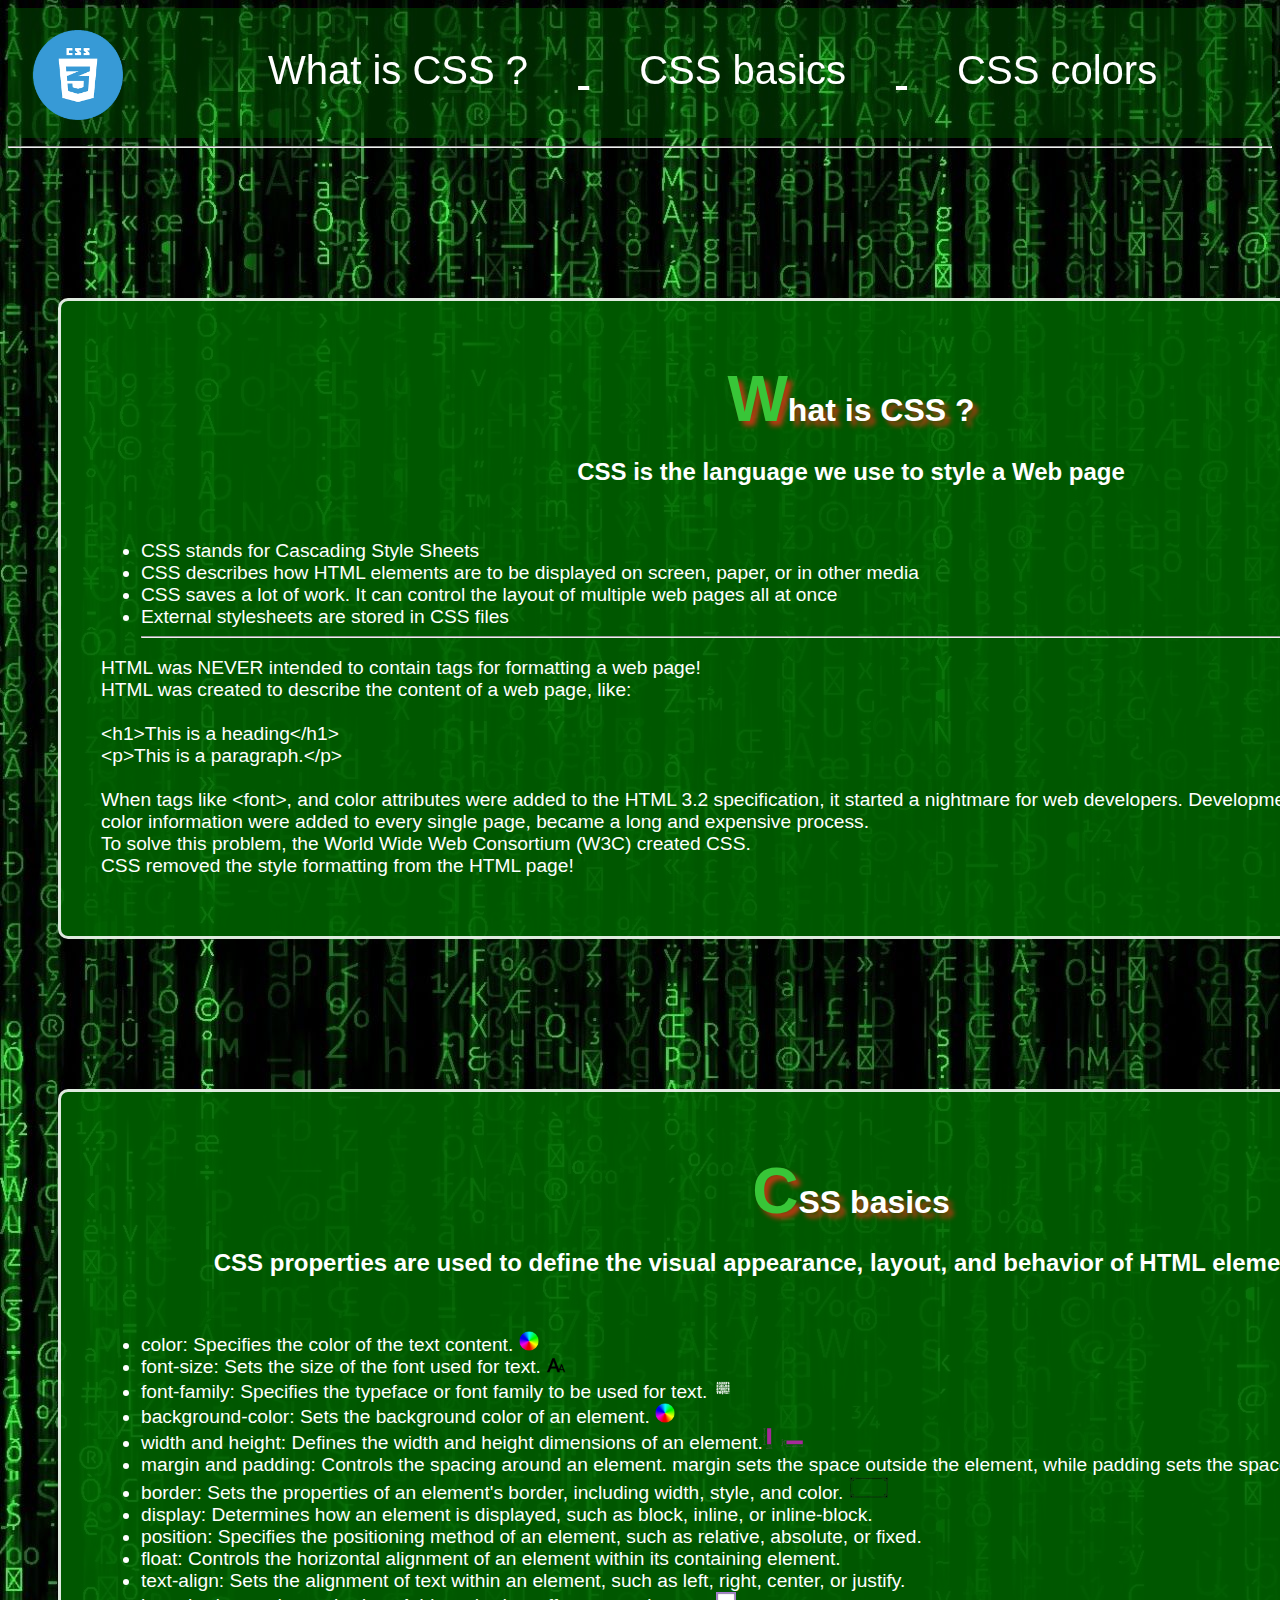
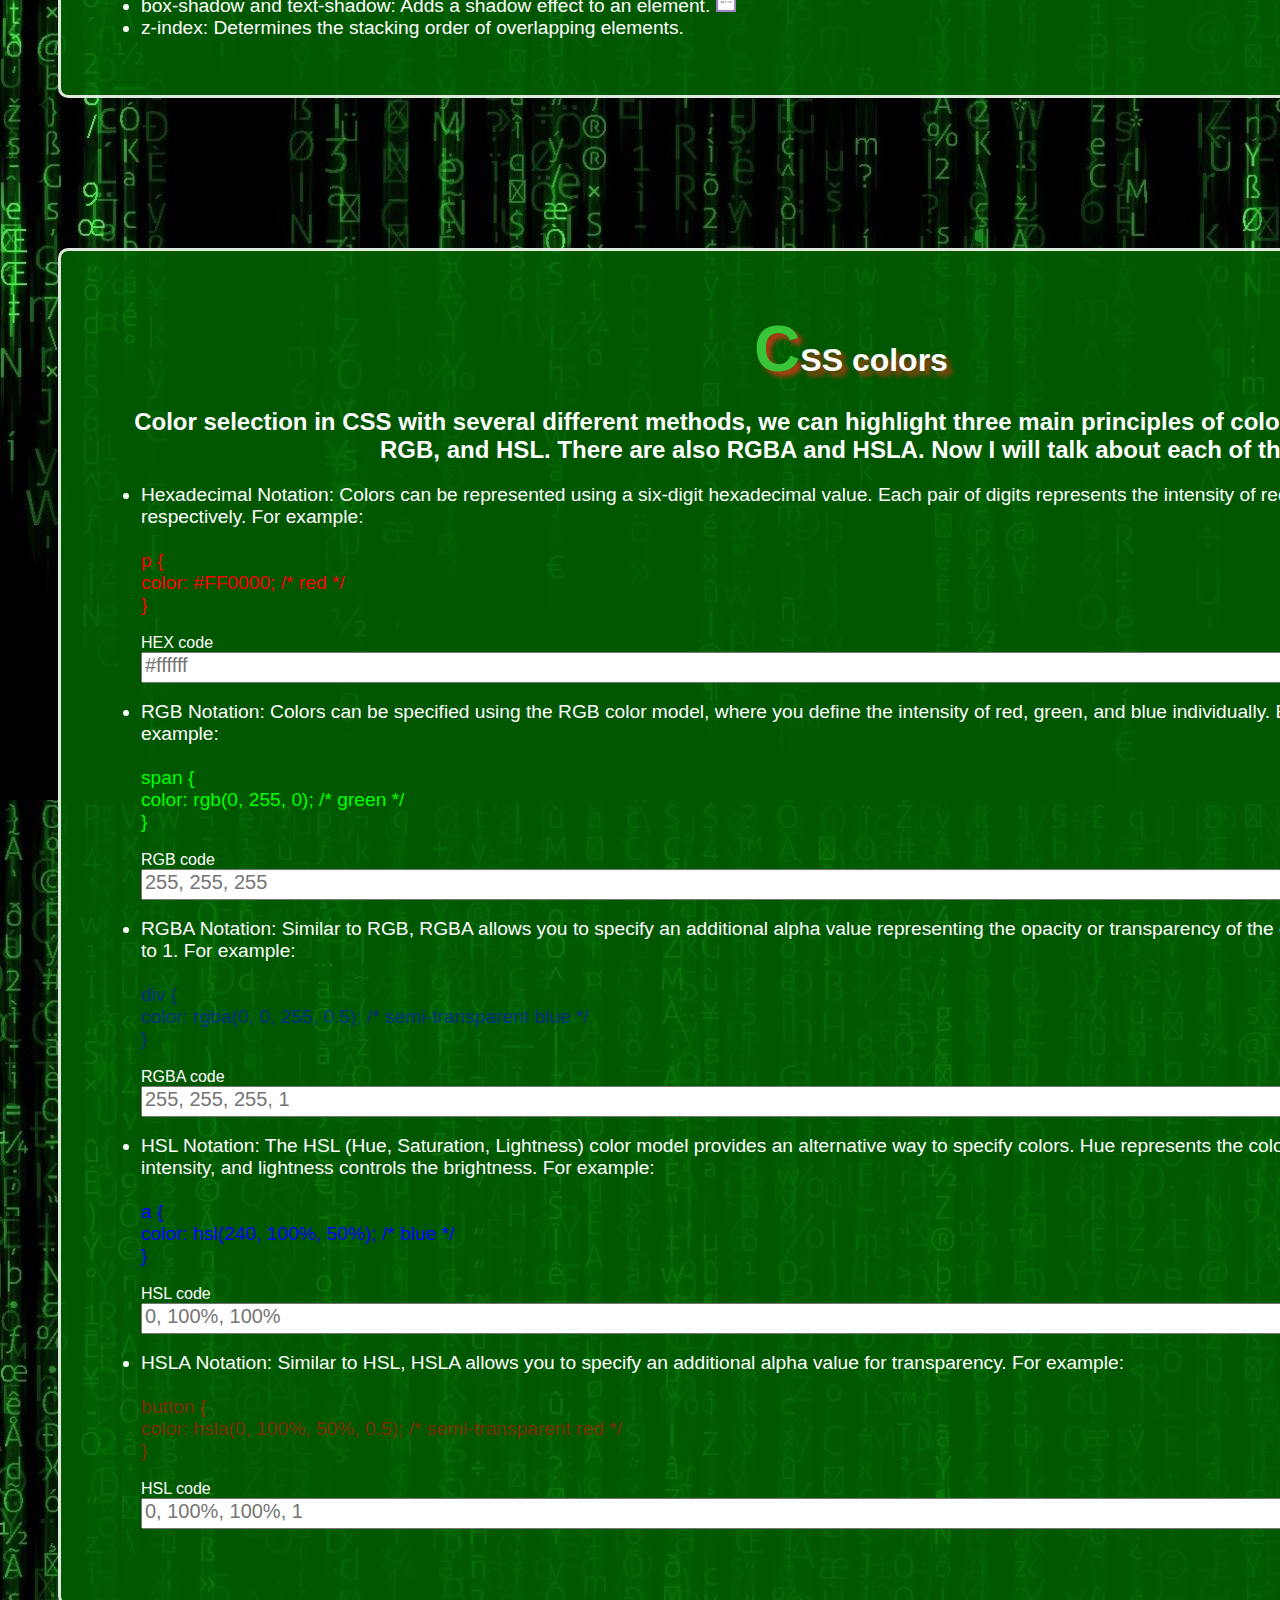
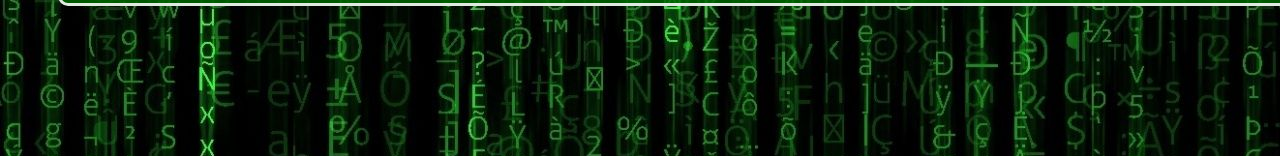
==== daweva/introduction to css/index.html @ 9c736f50 "third commit" ====
<!DOCTYPE html>
<html lang="en">
<head>
    <meta charset="UTF-8">
    <meta name="viewport" content="width=device-width, initial-scale=1.0">
    <title>Introduction to css</title>
    <link rel="stylesheet" href="css/style.css">
</head>
<body id="main-page">
    <header>
        <span class="csslogo">
            <a href="#main-page">
                <img src="images/logo.png" alt="csslogo" height="100px">
            </a>
        </span>
        <nav class="css">
            <ul>
                <a href="#what_is_css">
                    <li class="introduction">What is CSS ?</li>
                </a>
                <a href="#css_basics">
                    <li class="introduction">CSS basics</li>
                </a>
                <a href="#css_colors">
                    <li class="introduction">CSS colors</li>
                </a>
            </ul>
        </nav>
    </header>
    <hr>
    <main class="first-page" id="what_is_css">
        <h1 class="what-is-css">What is CSS ?</h1>
        <h2 class="what-is-css">CSS is the language we use to style a Web page</h2>
        <br>
        <nav>
            <ul>
                <li>CSS stands for Cascading Style Sheets</li>
                <li>CSS describes how HTML elements are to be displayed on screen, paper, or in other media</li>
                <li>CSS saves a lot of work. It can control the layout of multiple web pages all at once</li>
                <li>External stylesheets are stored in CSS files</li>
                <hr>
            </ul>
        </nav>
        <p>HTML was NEVER intended to contain tags for formatting a web page!<br>HTML was created to describe the content of a web page, like:<br><br>&lt;h1&gt;This is a heading&lt;/h1&gt;<br>&lt;p&gt;This is a paragraph.&lt;/p&gt;<br><br>When tags like &lt;font&gt;, and color attributes were added to the HTML 3.2 specification, it started a nightmare for web developers. Development of large websites, where fonts and color information were added to every single page, became a long and expensive process.<br>To solve this problem, the World Wide Web Consortium (W3C) created CSS.<br>CSS removed the style formatting from the HTML page!</p>
    </main>
    <main class="second-page" id="css_basics">
        <h1 class="what-is-css">CSS basics</h1>
        <h2 class="what-is-css">CSS properties are used to define the visual appearance, layout, and behavior of HTML elements on a webpage.</h2>
        <br>
        <nav>
            <ul>
                <li>color: Specifies the color of the text content. <img src="images/color-circle.png" alt="color-circle" width="20px"></li>
                <li>font-size: Sets the size of the font used for text. <img src="images/font-size.png" alt="font-size" width="20px"></li>
                <li>font-family: Specifies the typeface or font family to be used for text. <img src="images/fonts.png" alt="fonts" width="20px"></li>
                <li>background-color: Sets the background color of an element. <img src="images/color-circle.png" alt="color-circle" width="20px"></li>
                <li>width and height: Defines the width and height dimensions of an element.<img src="images/measurement.png" alt="measurement" width="40px"></li>
                <li>margin and padding: Controls the spacing around an element. margin sets the space outside the element, while padding sets the space inside the element.</li>
                <li>border: Sets the properties of an element's border, including width, style, and color. <img src="images/border.png" alt="border" width="40px"></li>
                <li>display: Determines how an element is displayed, such as block, inline, or inline-block.</li>
                <li>position: Specifies the positioning method of an element, such as relative, absolute, or fixed.</li>
                <li>float: Controls the horizontal alignment of an element within its containing element.</li>
                <li>text-align: Sets the alignment of text within an element, such as left, right, center, or justify.</li>
                <li>box-shadow and text-shadow: Adds a shadow effect to an element. <img src="images/shadow.png" alt="shadow" width="20px"></li>
                <li>z-index: Determines the stacking order of overlapping elements.</li>
            </ul>
        </nav>
    </main>
    <main class="third-page" id="css_colors">
        <h1 class="what-is-css">CSS colors</h1>
        <h2 class="what-is-css">Color selection in CSS with several different methods, we can highlight three main principles of color selection: Hexadecimal, RGB, and HSL. There are also RGBA and HSLA. Now I will talk about each of them.</h2>
        <nav>
            <ul>
                <li>Hexadecimal Notation: Colors can be represented using a six-digit hexadecimal value. Each pair of digits represents the intensity of red, green, and blue (RGB) respectively. For example:<span class="red"><br><br>p {<br>color: #FF0000; /* red */<br>}</span></li><br>
                <form>
                    <label for="hex code">HEX code</label>
                    <br>
                    <input type="text" id="hex code" placeholder="#ffffff">
                </form>
                <br>
                <li>RGB Notation: Colors can be specified using the RGB color model, where you define the intensity of red, green, and blue individually. Each value ranges from 0 to 255. For example:<span class="green"><br><br>span {<br>color: rgb(0, 255, 0); /* green */<br>}</span></li><br>
                <form>
                    <label for="rgb code">RGB code</label>
                    <br>
                    <input type="text" id="rgb code" placeholder="255, 255, 255">
                </form>
                <br>
                <li>RGBA Notation: Similar to RGB, RGBA allows you to specify an additional alpha value representing the opacity or transparency of the color. The alpha value ranges from 0 to 1. For example:<span class="semi-transparent-blue"><br><br>div {<br>color: rgba(0, 0, 255, 0.5); /* semi-transparent blue */<br>}</span></li><br>
                <form>
                    <label for="rgba code">RGBA code</label>
                    <br>
                    <input type="text" id="rgba code" placeholder="255, 255, 255, 1">
                </form>
                <br>
                <li>HSL Notation: The HSL (Hue, Saturation, Lightness) color model provides an alternative way to specify colors. Hue represents the color itself, saturation controls the intensity, and lightness controls the brightness. For example:<span class="blue"><br><br>a {<br>color: hsl(240, 100%, 50%); /* blue */<br>}</span></li><br>
                <form>
                    <label for="hsl code">HSL code</label>
                    <br>
                    <input type="text" id="hsl code" placeholder="0, 100%, 100%">
                </form>
                <br>
                <li>HSLA Notation: Similar to HSL, HSLA allows you to specify an additional alpha value for transparency. For example:<span class="semi-transparent-red"><br><br>button {<br>color: hsla(0, 100%, 50%, 0.5); /* semi-transparent red */<br> }</span></li><br>
                <form>
                    <label for="hsla code">HSL code</label>
                    <br>
                    <input type="text" id="hsl code" placeholder="0, 100%, 100%, 1">
                </form>
                <br>
            </ul>
        </nav>
    </main>
</body>
</html>
---- daweva/introduction to css/css/style.css ----
body{
    background-image:url(matrix.jpg);
    color: white;
    font-family: 'Franklin Gothic Medium', 'Arial Narrow', Arial, sans-serif;
}

html{
    scroll-behavior: smooth;
}

header{
    width: 100%;
    height: 130px;
    background-color: rgba(0, 100, 0, 0.388);
    display: flex;
    position: sticky;
    top: 0;
}

h1{
    text-shadow:5px 5px 5px rgba(212, 52, 20, 0.861) ;
}

h1::first-letter{
    font-size: 200%;
    color: rgb(56, 198, 56);
}


a{
    color: white;
}

li{
    font-size: larger;
}

p{
    font-size: larger;
}

input{
    width: 100%;
    height: 25px;
}

::placeholder{
    font-size: 20px;
}

.css, .introduction{
    display: inline-block;
    font-size:40px;
    margin: 0 50px;

}

.introduction:hover{
    background-color: darkgreen;
    border: 5px dashed white;
    border-radius: 10px;
    color: red;
}

.csslogo{
    margin-top: 17px;
    margin-left: 20px;
}

.csslogo:hover{
    background-color: blue;
    border:5px dotted white;
    border-radius: 50%;
}

.first-page{
    border: 3px solid rgba(255, 255, 255, 0.876);
    border-radius: 10px;
    background-color: rgba(0, 100, 0, 0.876);
    width: 1500px;
    padding: 40px;
    margin:150px 50px;
}

.second-page{
    border: 3px solid rgba(255, 255, 255, 0.876);
    border-radius: 10px;
    background-color: rgba(0, 100, 0, 0.876);
    width: 1500px;
    padding: 40px;
    margin:150px 50px;
}

.third-page{
    border: 3px solid rgba(255, 255, 255, 0.876);
    border-radius: 10px;
    background-color: rgba(0, 100, 0, 0.876);
    width: 1500px;
    padding: 40px;
    margin:150px 50px;
}

.what-is-css{
    text-align: center;
}

.red{
    color:  #FF0000;
}

.green{
    color: rgb(0, 255, 0);
}

.semi-transparent-blue{
    color: rgba(0, 0, 255, 0.5);
}

.blue{
    color: hsl(240, 100%, 50%);
}

.semi-transparent-red{
    color: hsla(0, 100%, 50%, 0.5);
}
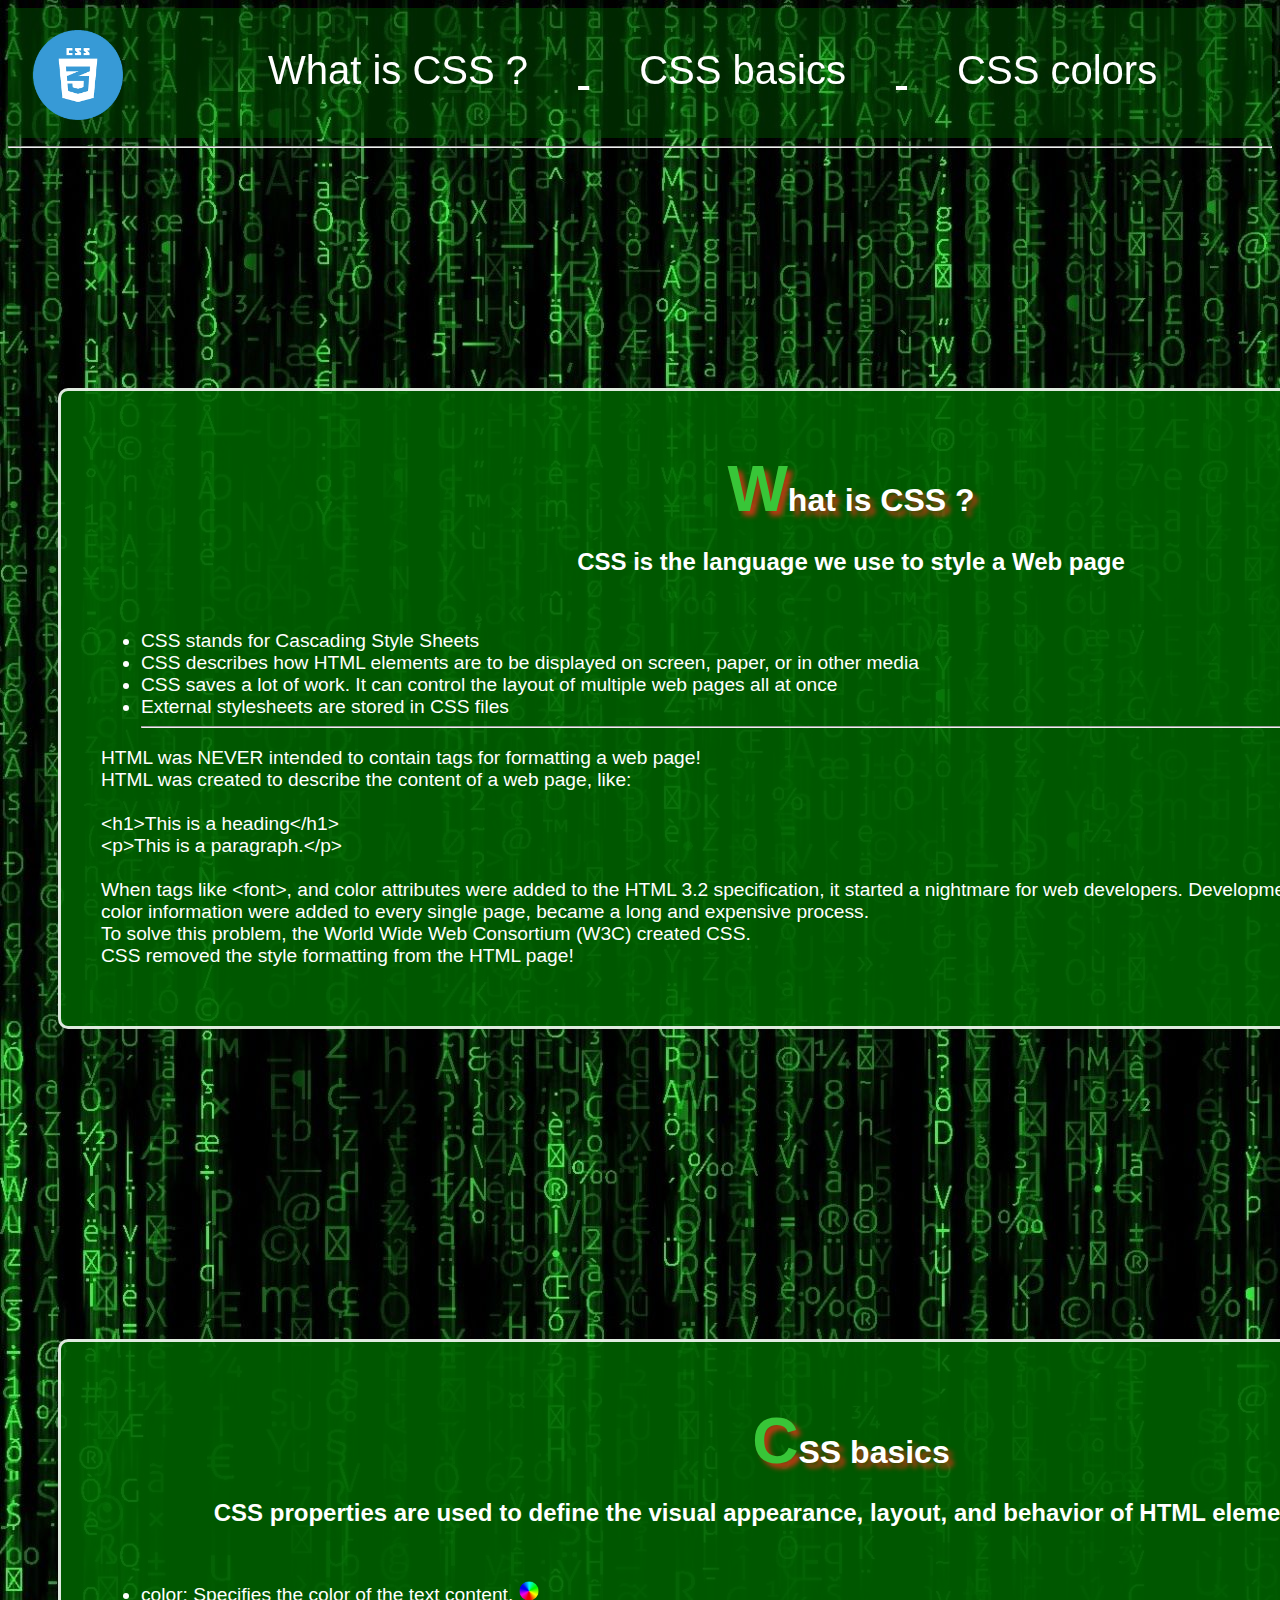
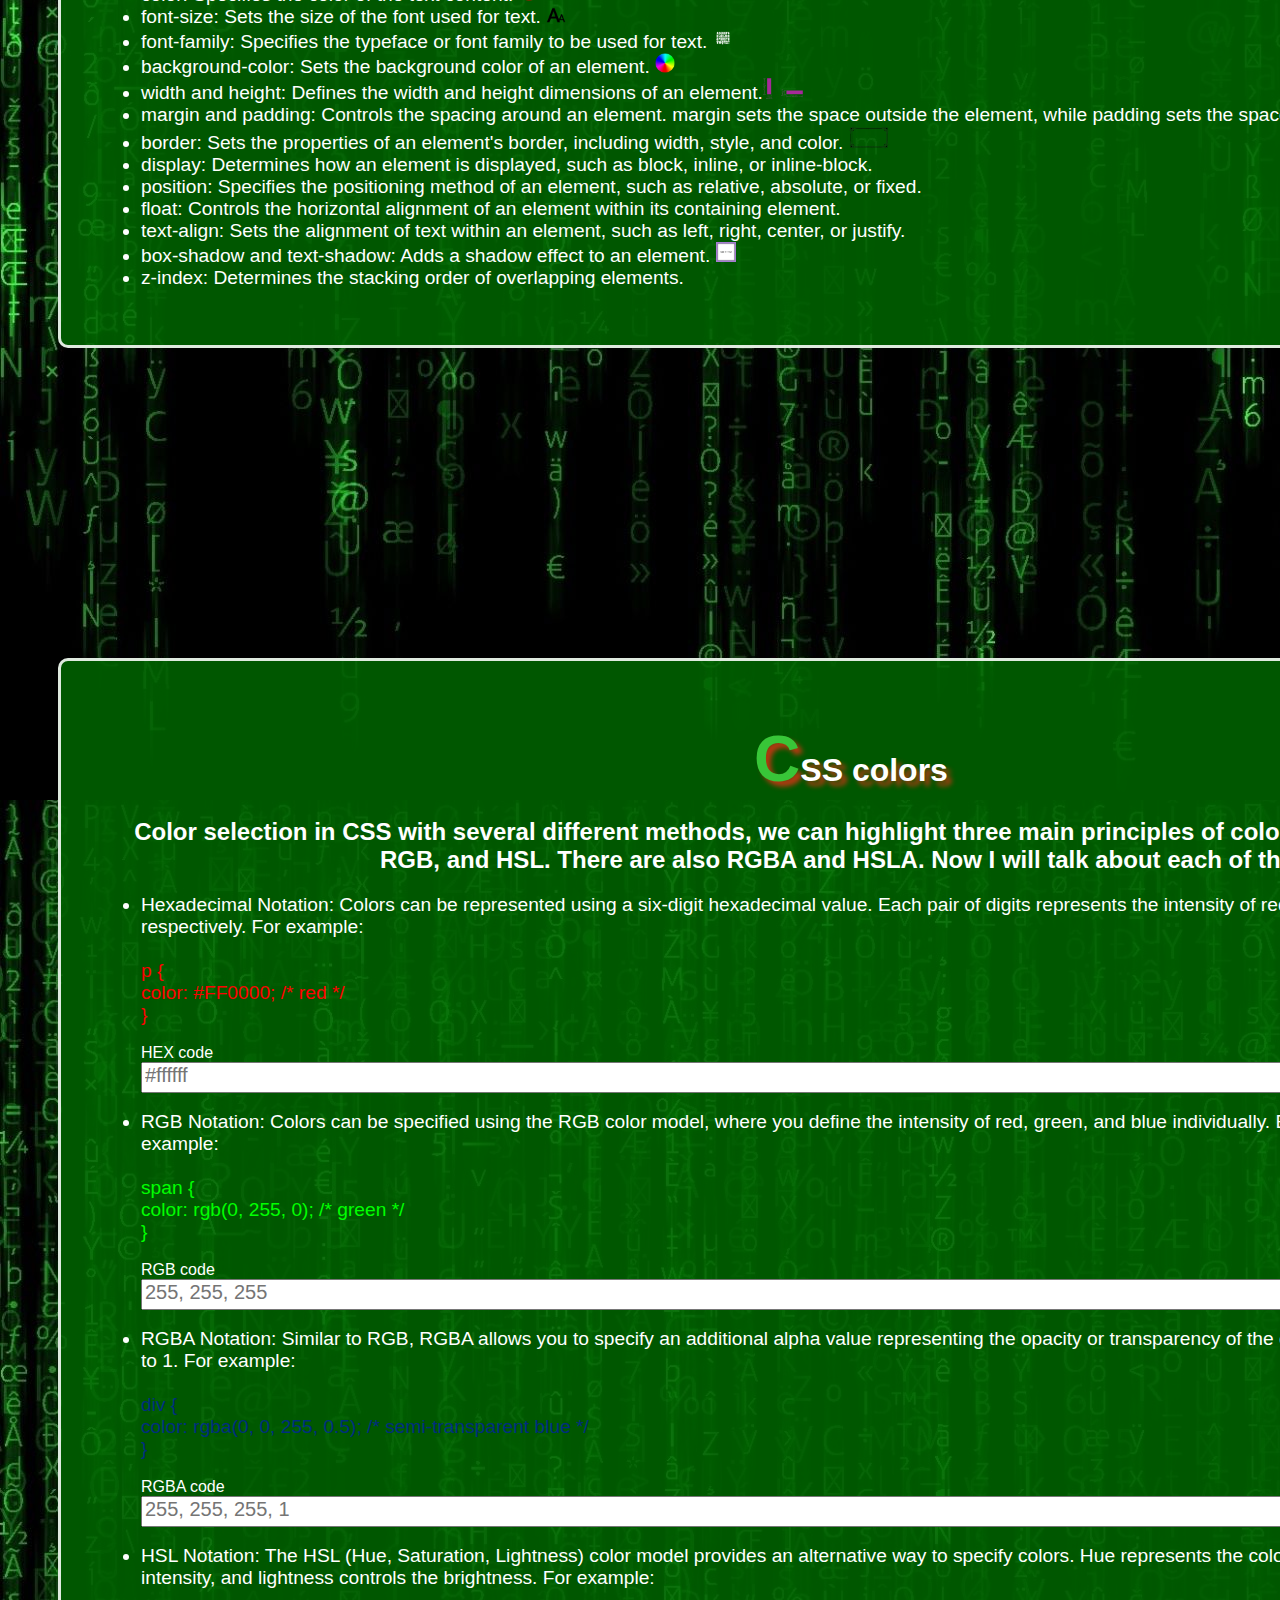
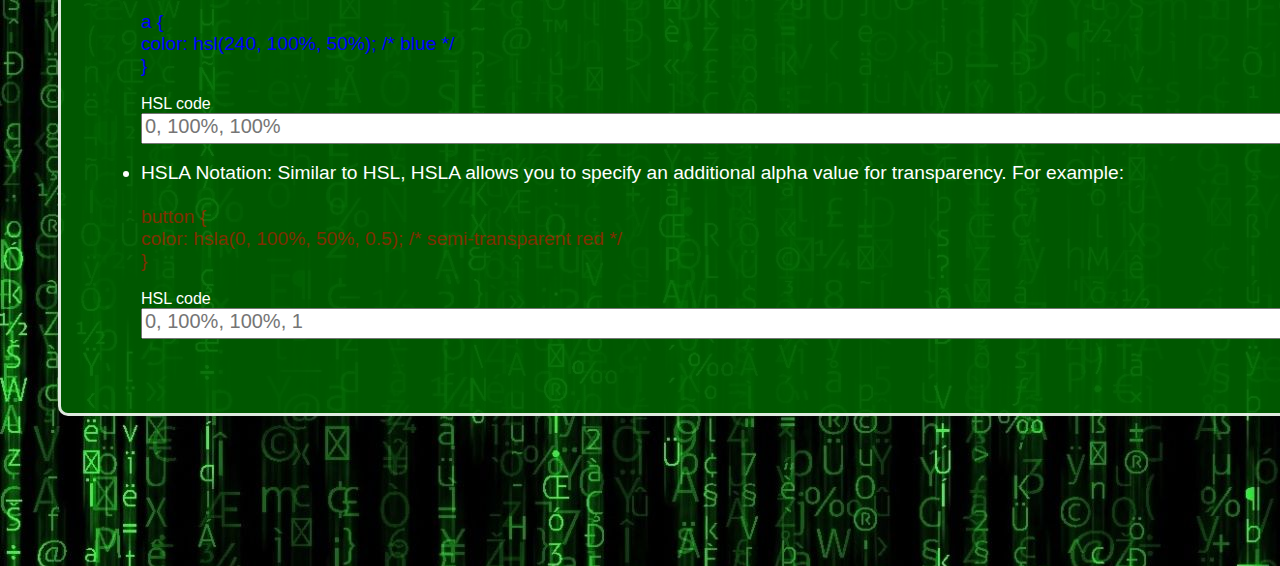
==== commit 8ad58191: "new" ====
--- a/daweva/introduction to css/index.html
+++ b/daweva/introduction to css/index.html
@@ -28,6 +28,7 @@
         </nav>
     </header>
     <hr>
+    <div class="invisible1" id="what_is_css"></div>
     <main class="first-page" id="what_is_css">
         <h1 class="what-is-css">What is CSS ?</h1>
         <h2 class="what-is-css">CSS is the language we use to style a Web page</h2>
@@ -43,6 +44,7 @@
         </nav>
         <p>HTML was NEVER intended to contain tags for formatting a web page!<br>HTML was created to describe the content of a web page, like:<br><br>&lt;h1&gt;This is a heading&lt;/h1&gt;<br>&lt;p&gt;This is a paragraph.&lt;/p&gt;<br><br>When tags like &lt;font&gt;, and color attributes were added to the HTML 3.2 specification, it started a nightmare for web developers. Development of large websites, where fonts and color information were added to every single page, became a long and expensive process.<br>To solve this problem, the World Wide Web Consortium (W3C) created CSS.<br>CSS removed the style formatting from the HTML page!</p>
     </main>
+    <div class="invisible1" id="css_basics"></div>
     <main class="second-page" id="css_basics">
         <h1 class="what-is-css">CSS basics</h1>
         <h2 class="what-is-css">CSS properties are used to define the visual appearance, layout, and behavior of HTML elements on a webpage.</h2>
@@ -65,6 +67,7 @@
             </ul>
         </nav>
     </main>
+    <div class="invisible1" id="css_colors"></div>
     <main class="third-page" id="css_colors">
         <h1 class="what-is-css">CSS colors</h1>
         <h2 class="what-is-css">Color selection in CSS with several different methods, we can highlight three main principles of color selection: Hexadecimal, RGB, and HSL. There are also RGBA and HSLA. Now I will talk about each of them.</h2>
--- a/daweva/introduction to css/css/style.css
+++ b/daweva/introduction to css/css/style.css
@@ -1,5 +1,5 @@
 body{
-    background-image:url(matrix.jpg);
+    background-image:url(../images/matrix.jpg);
     color: white;
     font-family: 'Franklin Gothic Medium', 'Arial Narrow', Arial, sans-serif;
 }
@@ -15,6 +15,7 @@
     display: flex;
     position: sticky;
     top: 0;
+    transition: ;
 }
 
 h1{
@@ -24,6 +25,7 @@
 h1::first-letter{
     font-size: 200%;
     color: rgb(56, 198, 56);
+    text-
 }
 
 
@@ -31,11 +33,7 @@
     color: white;
 }
 
-li{
-    font-size: larger;
-}
-
-p{
+li, p{
     font-size: larger;
 }
 
@@ -48,11 +46,18 @@
     font-size: 20px;
 }
 
+.invisible1{
+   width: 10px;
+   height: 10px;
+   background-color: #ff000000;
+   margin-left: 850px;
+   margin-top: 80px;
+}
+
 .css, .introduction{
     display: inline-block;
     font-size:40px;
     margin: 0 50px;
-
 }
 
 .introduction:hover{
